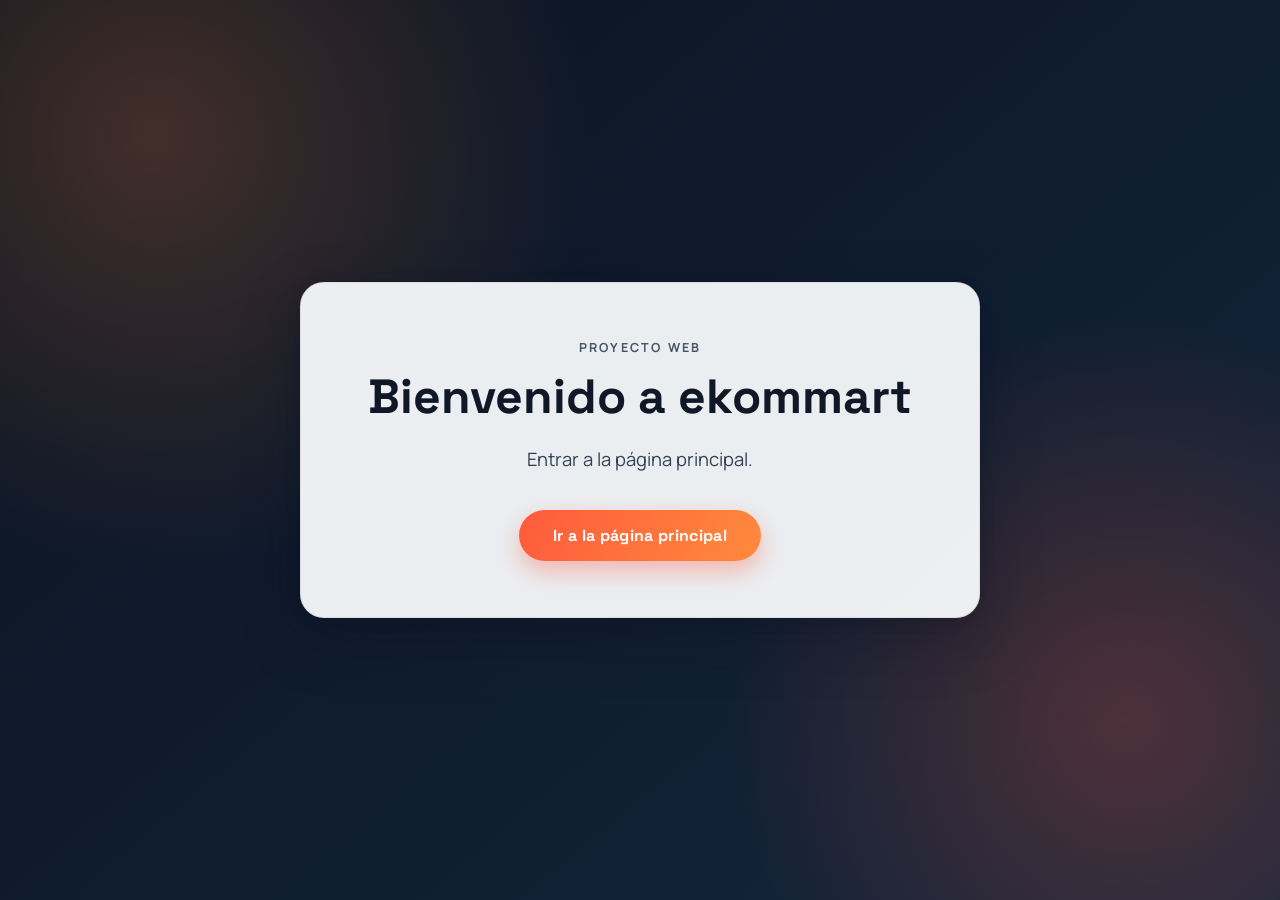
==== index.html @ 7ce13f63 "Refactor project structure and add multimedia integration" ====
﻿<!DOCTYPE html>
<html lang="es">
<head>
    <meta charset="UTF-8">
    <meta name="viewport" content="width=device-width, initial-scale=1.0">
    <title>Acceso ekommart</title>
    <link rel="stylesheet" href="style.css">
</head>
<body>
    <main class="landing">
        <section class="entry-card">
            <p class="kicker">PROYECTO WEB</p>
            <h1>Bienvenido a ekommart</h1>
            <p class="welcome-text">
                Entrar a la página principal.
            </p>
            <a href="html-semantico/index.html" class="link-button">Ir a la página principal</a>
        </section>
    </main>
</body>
</html>
---- style.css ----
@import url("https://fonts.googleapis.com/css2?family=Space+Grotesk:wght@500;600;700&family=Manrope:wght@400;500;700&display=swap");

:root {
    --bg-dark: #0b1220;
    --bg-mid: #14263d;
    --accent: #ff5a3c;
    --accent-alt: #ff8a3d;
    --card-bg: rgba(248, 250, 252, 0.95);
    --text-main: #101828;
    --text-soft: #344054;
}

* {
    margin: 0;
    padding: 0;
    box-sizing: border-box;
}

body {
    min-height: 100vh;
    font-family: "Manrope", sans-serif;
    color: var(--text-main);
    background:
        radial-gradient(circle at 12% 15%, rgba(255, 138, 61, 0.22), transparent 32%),
        radial-gradient(circle at 88% 80%, rgba(255, 90, 60, 0.25), transparent 30%),
        linear-gradient(140deg, var(--bg-dark) 0%, var(--bg-mid) 100%);
}

.landing {
    min-height: 100vh;
    display: grid;
    place-items: center;
    padding: 24px;
}

.entry-card {
    width: min(680px, 100%);
    padding: 56px 44px;
    border-radius: 24px;
    background: var(--card-bg);
    border: 1px solid rgba(16, 24, 40, 0.08);
    box-shadow:
        0 20px 55px rgba(11, 18, 32, 0.35),
        0 3px 14px rgba(11, 18, 32, 0.15);
    text-align: center;
    animation: card-rise 0.75s cubic-bezier(.2, .7, .2, 1) both;
}

.kicker {
    font-size: 0.78rem;
    letter-spacing: 0.18em;
    font-weight: 700;
    color: #475467;
    margin-bottom: 14px;
}

h1 {
    font-family: "Space Grotesk", sans-serif;
    font-size: clamp(2rem, 4vw, 3rem);
    line-height: 1.12;
    margin-bottom: 20px;
}

.welcome-text {
    color: var(--text-soft);
    font-size: clamp(1rem, 1.8vw, 1.15rem);
    line-height: 1.7;
    max-width: 52ch;
    margin: 0 auto 34px;
}

.link-button {
    display: inline-block;
    padding: 15px 34px;
    border-radius: 999px;
    font-family: "Space Grotesk", sans-serif;
    font-size: 1rem;
    font-weight: 700;
    letter-spacing: 0.02em;
    color: #ffffff;
    text-decoration: none;
    background: linear-gradient(120deg, var(--accent) 0%, var(--accent-alt) 100%);
    box-shadow: 0 10px 24px rgba(255, 90, 60, 0.38);
    transition: transform 0.25s ease, box-shadow 0.25s ease, filter 0.25s ease;
}

.link-button:hover {
    transform: translateY(-2px);
    box-shadow: 0 14px 30px rgba(255, 90, 60, 0.5);
    filter: brightness(1.03);
}

.link-button:active {
    transform: translateY(0);
}

@keyframes card-rise {
    from {
        opacity: 0;
        transform: translateY(18px) scale(0.985);
    }
    to {
        opacity: 1;
        transform: translateY(0) scale(1);
    }
}

@media (max-width: 640px) {
    .entry-card {
        padding: 42px 24px;
        border-radius: 18px;
    }

    .kicker {
        margin-bottom: 12px;
    }

    .welcome-text {
        margin-bottom: 28px;
        line-height: 1.6;
    }

    .link-button {
        width: 100%;
        text-align: center;
        padding: 14px 18px;
    }
}
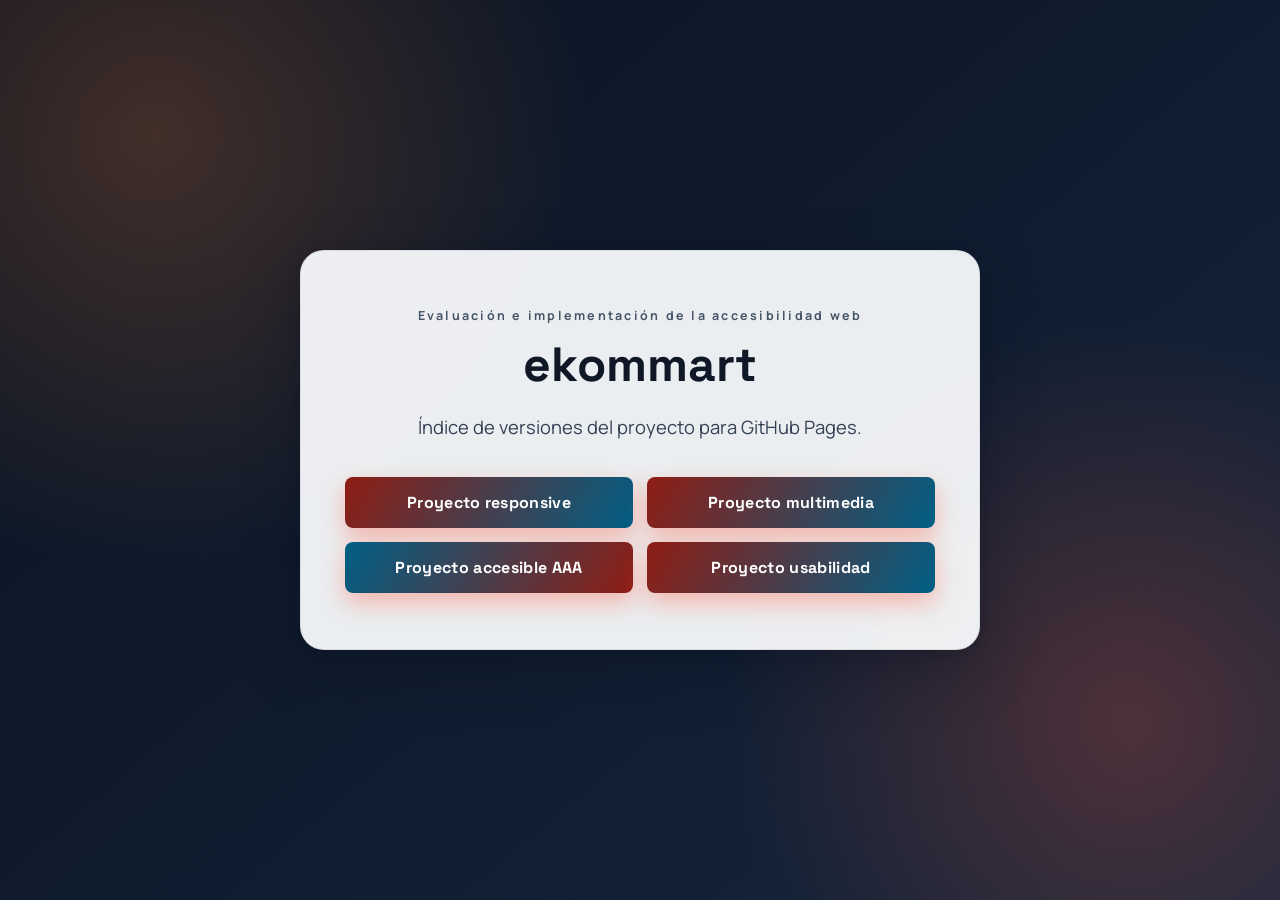
==== commit d92faeda: "Implement accessibility delivery structure" ====
--- a/index.html
+++ b/index.html
@@ -1,20 +1,28 @@
-﻿<!DOCTYPE html>
+<!DOCTYPE html>
 <html lang="es">
 <head>
     <meta charset="UTF-8">
     <meta name="viewport" content="width=device-width, initial-scale=1.0">
-    <title>Acceso ekommart</title>
+    <title>Índice de entrega | ekommart</title>
     <link rel="stylesheet" href="style.css">
 </head>
 <body>
     <main class="landing">
-        <section class="entry-card">
-            <p class="kicker">PROYECTO WEB</p>
-            <h1>Bienvenido a ekommart</h1>
+        <section class="entry-card" aria-labelledby="page-title">
+            <p class="kicker">Evaluación e implementación de la accesibilidad web</p>
+            <h1 id="page-title">ekommart</h1>
             <p class="welcome-text">
-                Entrar a la página principal.
+                Índice de versiones del proyecto para GitHub Pages.
             </p>
-            <a href="html-semantico/index.html" class="link-button">Ir a la página principal</a>
+
+            <nav class="version-nav" aria-label="Versiones del proyecto">
+                <ul>
+                    <li><a href="Proyecto%20RESPONSIVE/index.html" class="link-button">Proyecto responsive</a></li>
+                    <li><a href="Proyecto%20MULTIMEDIA/index.html" class="link-button">Proyecto multimedia</a></li>
+                    <li><a href="Proyecto_AAA/index.html" class="link-button link-button--primary">Proyecto accesible AAA</a></li>
+                    <li><a href="Proyecto_USABILIDAD/index.html" class="link-button">Proyecto usabilidad</a></li>
+                </ul>
+            </nav>
         </section>
     </main>
 </body>
--- a/style.css
+++ b/style.css
@@ -3,8 +3,8 @@
 :root {
     --bg-dark: #0b1220;
     --bg-mid: #14263d;
-    --accent: #ff5a3c;
-    --accent-alt: #ff8a3d;
+    --accent: #8f1d14;
+    --accent-alt: #005f85;
     --card-bg: rgba(248, 250, 252, 0.95);
     --text-main: #101828;
     --text-soft: #344054;
@@ -70,9 +70,11 @@
 }
 
 .link-button {
-    display: inline-block;
+    display: flex;
+    align-items: center;
+    justify-content: center;
     padding: 15px 34px;
-    border-radius: 999px;
+    border-radius: 8px;
     font-family: "Space Grotesk", sans-serif;
     font-size: 1rem;
     font-weight: 700;
@@ -84,10 +86,26 @@
     transition: transform 0.25s ease, box-shadow 0.25s ease, filter 0.25s ease;
 }
 
+.version-nav ul {
+    display: grid;
+    grid-template-columns: repeat(2, minmax(0, 1fr));
+    gap: 14px;
+    list-style: none;
+}
+
+.link-button--primary {
+    background: linear-gradient(120deg, var(--accent-alt) 0%, var(--accent) 100%);
+}
+
 .link-button:hover {
     transform: translateY(-2px);
     box-shadow: 0 14px 30px rgba(255, 90, 60, 0.5);
     filter: brightness(1.03);
+}
+
+.link-button:focus-visible {
+    outline: 3px solid #005fcc;
+    outline-offset: 4px;
 }
 
 .link-button:active {
@@ -125,4 +143,18 @@
         text-align: center;
         padding: 14px 18px;
     }
+
+    .version-nav ul {
+        grid-template-columns: 1fr;
+    }
 }
+
+@media (prefers-reduced-motion: reduce) {
+    *,
+    *::before,
+    *::after {
+        transition-duration: 0.01ms !important;
+        animation-duration: 0.01ms !important;
+        animation-iteration-count: 1 !important;
+    }
+}
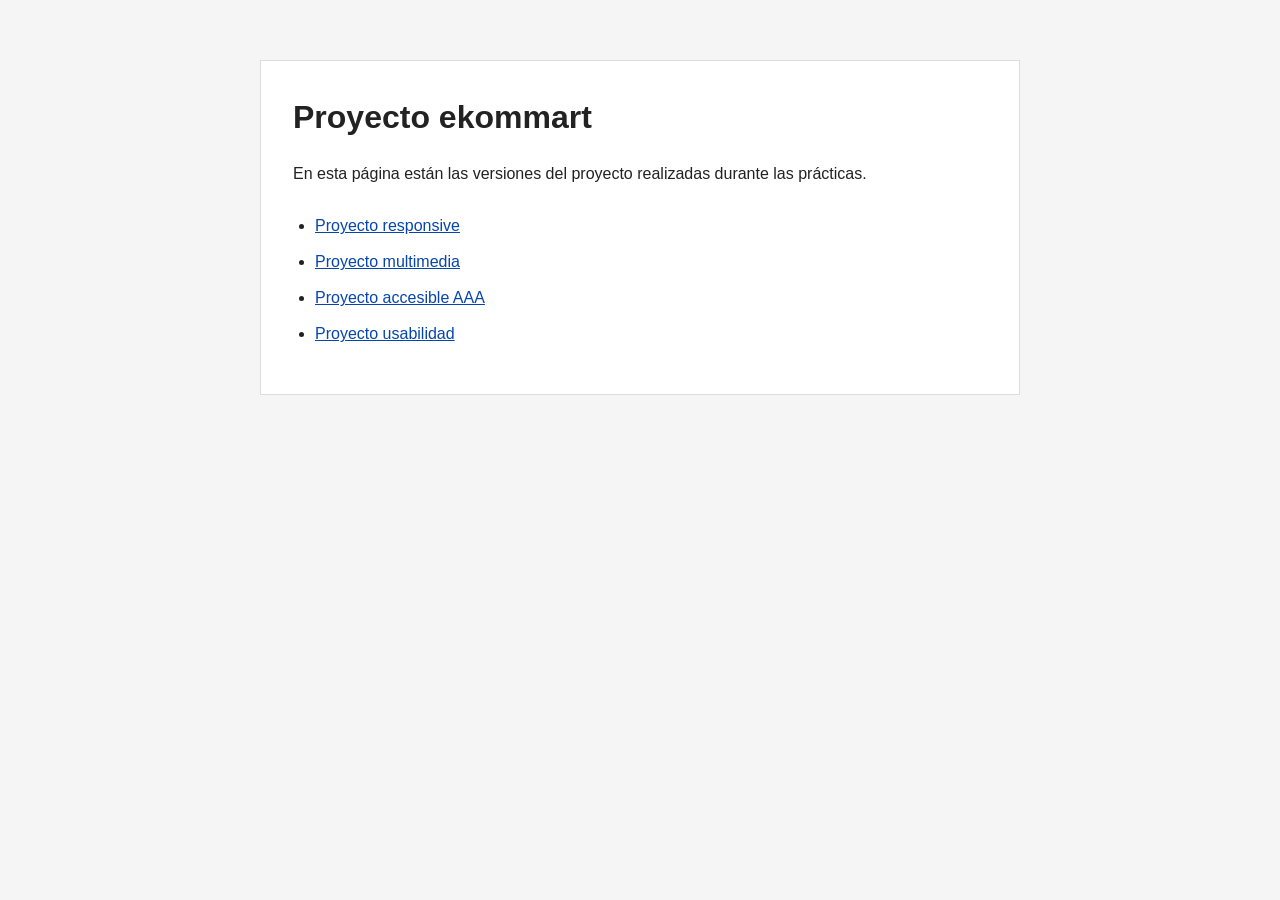
==== commit 69b614d1: "Simplify project index page" ====
--- a/index.html
+++ b/index.html
@@ -3,27 +3,24 @@
 <head>
     <meta charset="UTF-8">
     <meta name="viewport" content="width=device-width, initial-scale=1.0">
-    <title>Índice de entrega | ekommart</title>
+    <title>Índice del proyecto ekommart</title>
     <link rel="stylesheet" href="style.css">
 </head>
 <body>
-    <main class="landing">
-        <section class="entry-card" aria-labelledby="page-title">
-            <p class="kicker">Evaluación e implementación de la accesibilidad web</p>
-            <h1 id="page-title">ekommart</h1>
-            <p class="welcome-text">
-                Índice de versiones del proyecto para GitHub Pages.
-            </p>
+    <main>
+        <h1>Proyecto ekommart</h1>
+        <p>
+            En esta página están las versiones del proyecto realizadas durante las prácticas.
+        </p>
 
-            <nav class="version-nav" aria-label="Versiones del proyecto">
-                <ul>
-                    <li><a href="Proyecto%20RESPONSIVE/index.html" class="link-button">Proyecto responsive</a></li>
-                    <li><a href="Proyecto%20MULTIMEDIA/index.html" class="link-button">Proyecto multimedia</a></li>
-                    <li><a href="Proyecto_AAA/index.html" class="link-button link-button--primary">Proyecto accesible AAA</a></li>
-                    <li><a href="Proyecto_USABILIDAD/index.html" class="link-button">Proyecto usabilidad</a></li>
-                </ul>
-            </nav>
-        </section>
+        <nav aria-label="Versiones del proyecto">
+            <ul>
+                <li><a href="Proyecto%20RESPONSIVE/index.html">Proyecto responsive</a></li>
+                <li><a href="Proyecto%20MULTIMEDIA/index.html">Proyecto multimedia</a></li>
+                <li><a href="Proyecto_AAA/index.html">Proyecto accesible AAA</a></li>
+                <li><a href="Proyecto_USABILIDAD/index.html">Proyecto usabilidad</a></li>
+            </ul>
+        </nav>
     </main>
 </body>
 </html>
--- a/style.css
+++ b/style.css
@@ -1,160 +1,52 @@
-@import url("https://fonts.googleapis.com/css2?family=Space+Grotesk:wght@500;600;700&family=Manrope:wght@400;500;700&display=swap");
-
-:root {
-    --bg-dark: #0b1220;
-    --bg-mid: #14263d;
-    --accent: #8f1d14;
-    --accent-alt: #005f85;
-    --card-bg: rgba(248, 250, 252, 0.95);
-    --text-main: #101828;
-    --text-soft: #344054;
-}
-
 * {
-    margin: 0;
-    padding: 0;
     box-sizing: border-box;
 }
 
 body {
-    min-height: 100vh;
-    font-family: "Manrope", sans-serif;
-    color: var(--text-main);
-    background:
-        radial-gradient(circle at 12% 15%, rgba(255, 138, 61, 0.22), transparent 32%),
-        radial-gradient(circle at 88% 80%, rgba(255, 90, 60, 0.25), transparent 30%),
-        linear-gradient(140deg, var(--bg-dark) 0%, var(--bg-mid) 100%);
+    margin: 0;
+    font-family: Arial, Helvetica, sans-serif;
+    line-height: 1.5;
+    color: #222222;
+    background: #f5f5f5;
 }
 
-.landing {
-    min-height: 100vh;
-    display: grid;
-    place-items: center;
-    padding: 24px;
-}
-
-.entry-card {
-    width: min(680px, 100%);
-    padding: 56px 44px;
-    border-radius: 24px;
-    background: var(--card-bg);
-    border: 1px solid rgba(16, 24, 40, 0.08);
-    box-shadow:
-        0 20px 55px rgba(11, 18, 32, 0.35),
-        0 3px 14px rgba(11, 18, 32, 0.15);
-    text-align: center;
-    animation: card-rise 0.75s cubic-bezier(.2, .7, .2, 1) both;
-}
-
-.kicker {
-    font-size: 0.78rem;
-    letter-spacing: 0.18em;
-    font-weight: 700;
-    color: #475467;
-    margin-bottom: 14px;
+main {
+    max-width: 760px;
+    margin: 60px auto;
+    padding: 32px;
+    background: #ffffff;
+    border: 1px solid #dddddd;
 }
 
 h1 {
-    font-family: "Space Grotesk", sans-serif;
-    font-size: clamp(2rem, 4vw, 3rem);
-    line-height: 1.12;
-    margin-bottom: 20px;
+    margin-top: 0;
+    font-size: 2rem;
 }
 
-.welcome-text {
-    color: var(--text-soft);
-    font-size: clamp(1rem, 1.8vw, 1.15rem);
-    line-height: 1.7;
-    max-width: 52ch;
-    margin: 0 auto 34px;
+p {
+    margin-bottom: 28px;
 }
 
-.link-button {
-    display: flex;
-    align-items: center;
-    justify-content: center;
-    padding: 15px 34px;
-    border-radius: 8px;
-    font-family: "Space Grotesk", sans-serif;
-    font-size: 1rem;
-    font-weight: 700;
-    letter-spacing: 0.02em;
-    color: #ffffff;
-    text-decoration: none;
-    background: linear-gradient(120deg, var(--accent) 0%, var(--accent-alt) 100%);
-    box-shadow: 0 10px 24px rgba(255, 90, 60, 0.38);
-    transition: transform 0.25s ease, box-shadow 0.25s ease, filter 0.25s ease;
+ul {
+    padding-left: 22px;
 }
 
-.version-nav ul {
-    display: grid;
-    grid-template-columns: repeat(2, minmax(0, 1fr));
-    gap: 14px;
-    list-style: none;
+li {
+    margin: 12px 0;
 }
 
-.link-button--primary {
-    background: linear-gradient(120deg, var(--accent-alt) 0%, var(--accent) 100%);
+a {
+    color: #0645ad;
 }
 
-.link-button:hover {
-    transform: translateY(-2px);
-    box-shadow: 0 14px 30px rgba(255, 90, 60, 0.5);
-    filter: brightness(1.03);
-}
-
-.link-button:focus-visible {
-    outline: 3px solid #005fcc;
-    outline-offset: 4px;
-}
-
-.link-button:active {
-    transform: translateY(0);
-}
-
-@keyframes card-rise {
-    from {
-        opacity: 0;
-        transform: translateY(18px) scale(0.985);
-    }
-    to {
-        opacity: 1;
-        transform: translateY(0) scale(1);
-    }
+a:focus,
+a:hover {
+    color: #8f1d14;
 }
 
 @media (max-width: 640px) {
-    .entry-card {
-        padding: 42px 24px;
-        border-radius: 18px;
-    }
-
-    .kicker {
-        margin-bottom: 12px;
-    }
-
-    .welcome-text {
-        margin-bottom: 28px;
-        line-height: 1.6;
-    }
-
-    .link-button {
-        width: 100%;
-        text-align: center;
-        padding: 14px 18px;
-    }
-
-    .version-nav ul {
-        grid-template-columns: 1fr;
+    main {
+        margin: 20px;
+        padding: 22px;
     }
 }
-
-@media (prefers-reduced-motion: reduce) {
-    *,
-    *::before,
-    *::after {
-        transition-duration: 0.01ms !important;
-        animation-duration: 0.01ms !important;
-        animation-iteration-count: 1 !important;
-    }
-}
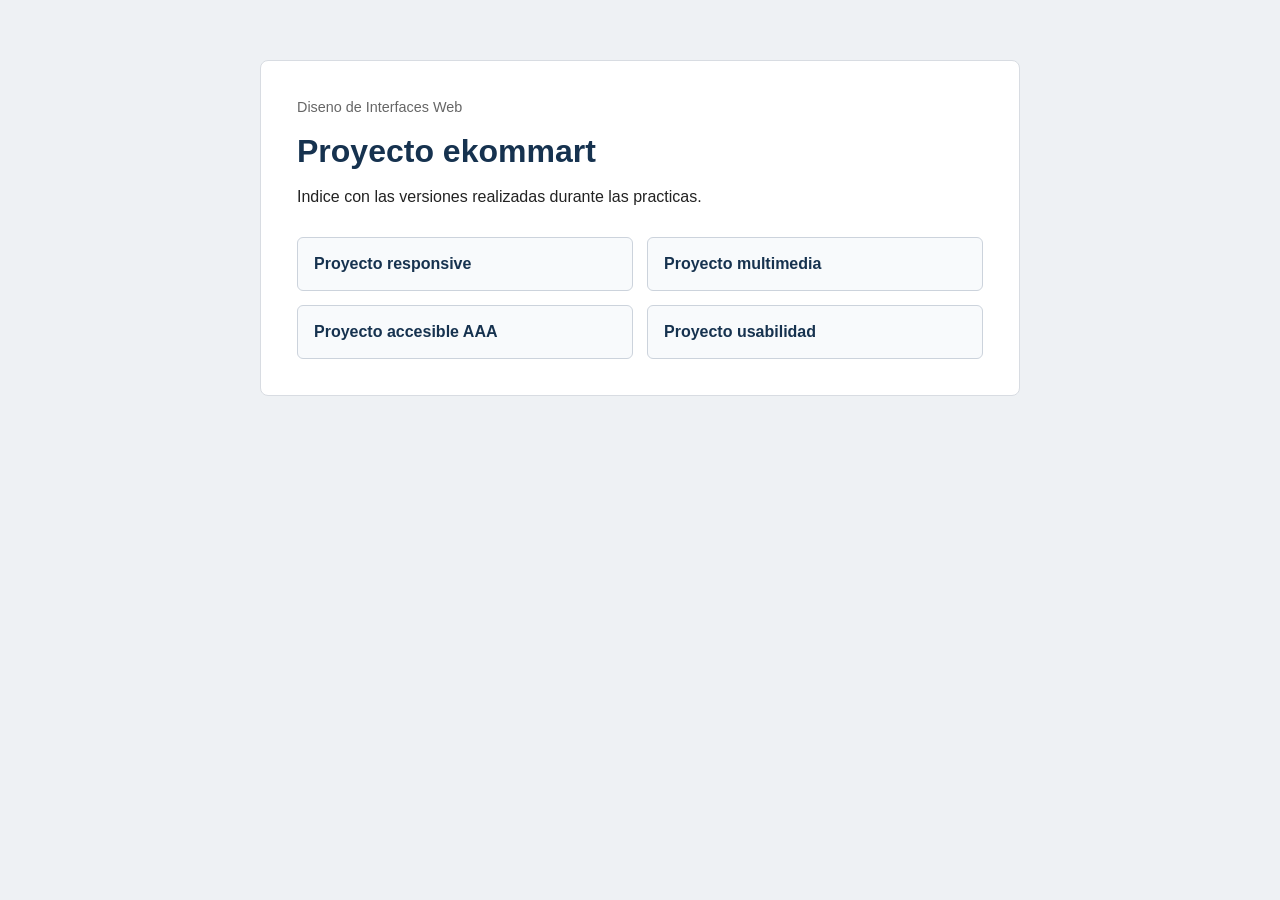
==== commit 67af4eaa: "Add simple styling to project index" ====
--- a/index.html
+++ b/index.html
@@ -3,18 +3,19 @@
 <head>
     <meta charset="UTF-8">
     <meta name="viewport" content="width=device-width, initial-scale=1.0">
-    <title>Índice del proyecto ekommart</title>
+    <title>Indice del proyecto ekommart</title>
     <link rel="stylesheet" href="style.css">
 </head>
 <body>
-    <main>
-        <h1>Proyecto ekommart</h1>
-        <p>
-            En esta página están las versiones del proyecto realizadas durante las prácticas.
-        </p>
+    <main class="contenedor">
+        <header>
+            <p class="asignatura">Diseno de Interfaces Web</p>
+            <h1>Proyecto ekommart</h1>
+            <p>Indice con las versiones realizadas durante las practicas.</p>
+        </header>
 
         <nav aria-label="Versiones del proyecto">
-            <ul>
+            <ul class="lista-proyectos">
                 <li><a href="Proyecto%20RESPONSIVE/index.html">Proyecto responsive</a></li>
                 <li><a href="Proyecto%20MULTIMEDIA/index.html">Proyecto multimedia</a></li>
                 <li><a href="Proyecto_AAA/index.html">Proyecto accesible AAA</a></li>
--- a/style.css
+++ b/style.css
@@ -7,46 +7,68 @@
     font-family: Arial, Helvetica, sans-serif;
     line-height: 1.5;
     color: #222222;
-    background: #f5f5f5;
+    background: #eef1f4;
 }
 
-main {
+.contenedor {
     max-width: 760px;
     margin: 60px auto;
-    padding: 32px;
+    padding: 36px;
     background: #ffffff;
-    border: 1px solid #dddddd;
+    border: 1px solid #d8dce2;
+    border-radius: 8px;
+}
+
+.asignatura {
+    margin: 0 0 8px;
+    color: #666666;
+    font-size: 0.9rem;
 }
 
 h1 {
-    margin-top: 0;
+    margin: 0 0 10px;
     font-size: 2rem;
+    color: #16324f;
 }
 
-p {
-    margin-bottom: 28px;
+header p:last-child {
+    margin: 0 0 28px;
 }
 
-ul {
-    padding-left: 22px;
+.lista-proyectos {
+    display: grid;
+    grid-template-columns: repeat(2, minmax(0, 1fr));
+    gap: 14px;
+    margin: 0;
+    padding: 0;
+    list-style: none;
 }
 
-li {
-    margin: 12px 0;
+.lista-proyectos a {
+    display: block;
+    padding: 14px 16px;
+    border: 1px solid #ccd3dc;
+    border-radius: 6px;
+    color: #16324f;
+    background: #f8fafc;
+    text-decoration: none;
+    font-weight: 600;
 }
 
-a {
-    color: #0645ad;
-}
-
-a:focus,
-a:hover {
+.lista-proyectos a:hover,
+.lista-proyectos a:focus {
+    border-color: #8f1d14;
     color: #8f1d14;
+    background: #ffffff;
 }
 
 @media (max-width: 640px) {
-    main {
+    .contenedor {
         margin: 20px;
-        padding: 22px;
+        padding: 24px;
+    }
+
+    .lista-proyectos {
+        grid-template-columns: 1fr;
     }
 }
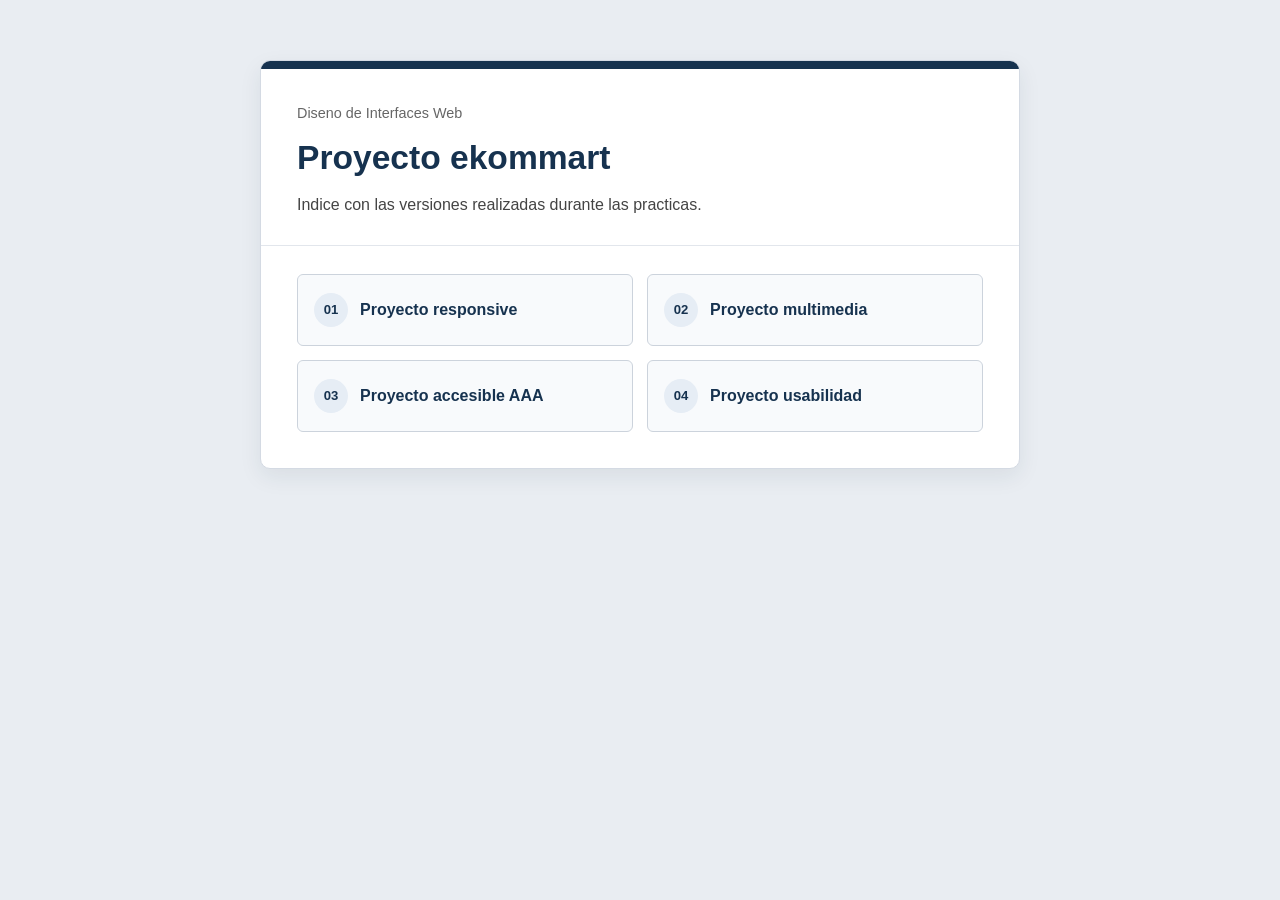
==== commit f098d4c6: "Refine project index styling" ====
--- a/index.html
+++ b/index.html
@@ -14,12 +14,14 @@
             <p>Indice con las versiones realizadas durante las practicas.</p>
         </header>
 
+        <hr>
+
         <nav aria-label="Versiones del proyecto">
             <ul class="lista-proyectos">
-                <li><a href="Proyecto%20RESPONSIVE/index.html">Proyecto responsive</a></li>
-                <li><a href="Proyecto%20MULTIMEDIA/index.html">Proyecto multimedia</a></li>
-                <li><a href="Proyecto_AAA/index.html">Proyecto accesible AAA</a></li>
-                <li><a href="Proyecto_USABILIDAD/index.html">Proyecto usabilidad</a></li>
+                <li><a href="Proyecto%20RESPONSIVE/index.html"><span>01</span>Proyecto responsive</a></li>
+                <li><a href="Proyecto%20MULTIMEDIA/index.html"><span>02</span>Proyecto multimedia</a></li>
+                <li><a href="Proyecto_AAA/index.html"><span>03</span>Proyecto accesible AAA</a></li>
+                <li><a href="Proyecto_USABILIDAD/index.html"><span>04</span>Proyecto usabilidad</a></li>
             </ul>
         </nav>
     </main>
--- a/style.css
+++ b/style.css
@@ -7,16 +7,23 @@
     font-family: Arial, Helvetica, sans-serif;
     line-height: 1.5;
     color: #222222;
-    background: #eef1f4;
+    background: #e9edf2;
 }
 
 .contenedor {
     max-width: 760px;
     margin: 60px auto;
-    padding: 36px;
+    padding: 0;
     background: #ffffff;
-    border: 1px solid #d8dce2;
-    border-radius: 8px;
+    border: 1px solid #d4dae3;
+    border-radius: 10px;
+    overflow: hidden;
+    box-shadow: 0 8px 22px rgba(30, 45, 65, 0.08);
+}
+
+header {
+    padding: 34px 36px 28px;
+    border-top: 8px solid #16324f;
 }
 
 .asignatura {
@@ -27,12 +34,23 @@
 
 h1 {
     margin: 0 0 10px;
-    font-size: 2rem;
+    font-size: 2.1rem;
     color: #16324f;
 }
 
 header p:last-child {
-    margin: 0 0 28px;
+    margin: 0;
+    color: #444444;
+}
+
+hr {
+    border: 0;
+    border-top: 1px solid #e2e6ec;
+    margin: 0;
+}
+
+nav {
+    padding: 28px 36px 36px;
 }
 
 .lista-proyectos {
@@ -45,14 +63,30 @@
 }
 
 .lista-proyectos a {
-    display: block;
-    padding: 14px 16px;
+    min-height: 72px;
+    display: flex;
+    align-items: center;
+    gap: 12px;
+    padding: 16px;
     border: 1px solid #ccd3dc;
     border-radius: 6px;
     color: #16324f;
     background: #f8fafc;
     text-decoration: none;
     font-weight: 600;
+}
+
+.lista-proyectos span {
+    width: 34px;
+    height: 34px;
+    display: inline-grid;
+    place-items: center;
+    flex: 0 0 auto;
+    border-radius: 50%;
+    background: #e6edf5;
+    color: #16324f;
+    font-size: 0.82rem;
+    font-weight: 700;
 }
 
 .lista-proyectos a:hover,
@@ -62,10 +96,21 @@
     background: #ffffff;
 }
 
+.lista-proyectos a:hover span,
+.lista-proyectos a:focus span {
+    background: #f3e7e5;
+    color: #8f1d14;
+}
+
 @media (max-width: 640px) {
     .contenedor {
         margin: 20px;
-        padding: 24px;
+    }
+
+    header,
+    nav {
+        padding-left: 24px;
+        padding-right: 24px;
     }
 
     .lista-proyectos {
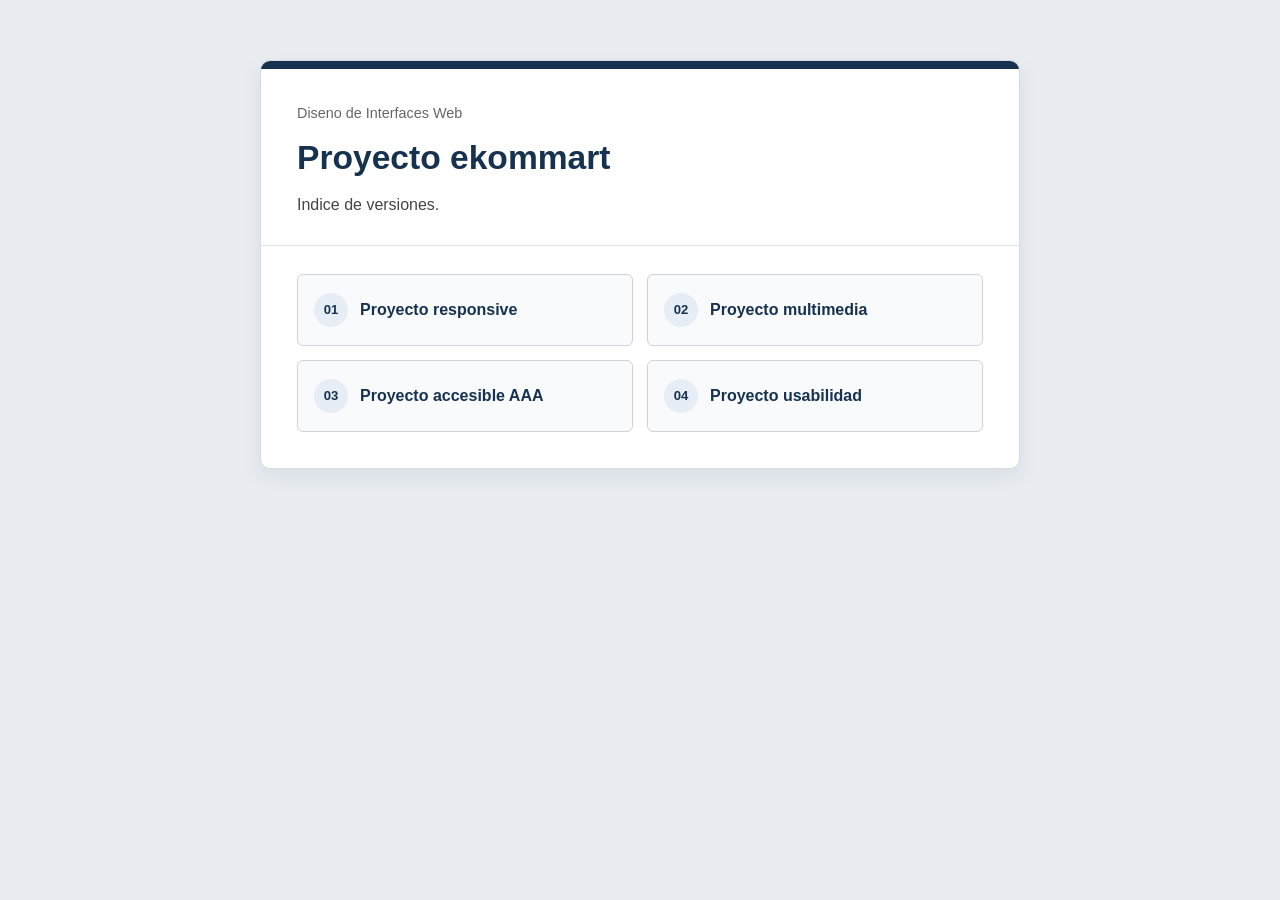
==== commit 77d7edc3: "Update index subtitle" ====
--- a/index.html
+++ b/index.html
@@ -11,7 +11,7 @@
         <header>
             <p class="asignatura">Diseno de Interfaces Web</p>
             <h1>Proyecto ekommart</h1>
-            <p>Indice con las versiones realizadas durante las practicas.</p>
+            <p>Indice de versiones.</p>
         </header>
 
         <hr>
